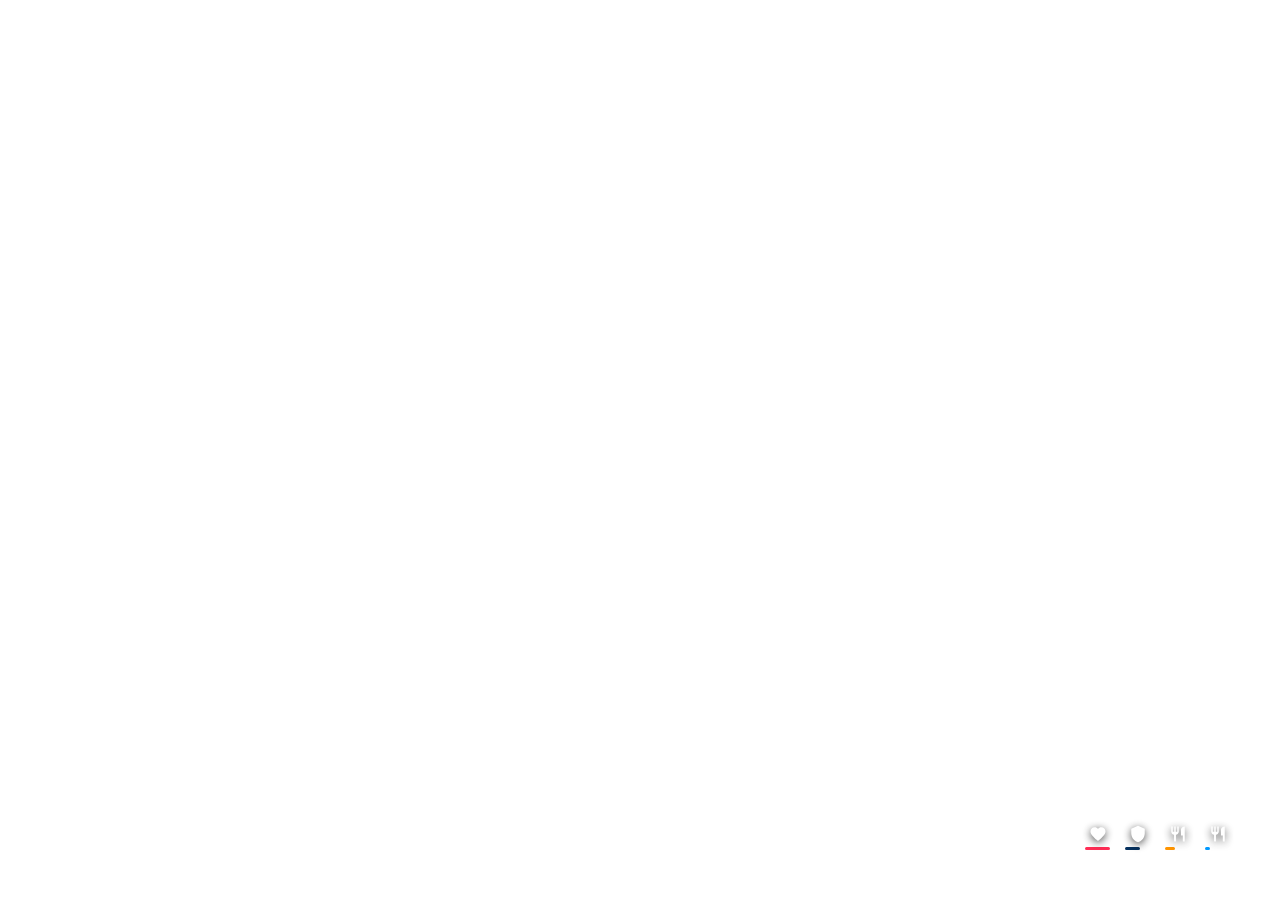
==== index.html @ fee07494 "Add files via upload" ====
<!DOCTYPE html>
<html lang="pt-BR">
<head>
    <meta charset="UTF-8">
    <title>FiveM HUD - Modular</title>
    <link href="https://fonts.googleapis.com/css2?family=Orbitron:wght@800&family=Rajdhani:wght@500;700&display=swap" rel="stylesheet">
    
    <link rel="stylesheet" href="./css/style.css">
    <link rel="stylesheet" href="./css/velocimetro.css">
    <link rel="stylesheet" href="./css/stats.css">
</head>
<body>

    <div class="hud-container">
        <div class="speed-wrap">
            <svg class="rpm-ring" width="160" height="160">
                <circle class="track" cx="80" cy="80" r="70"></circle>
                <circle class="fill" id="rpm-arc" cx="80" cy="80" r="70"></circle>
            </svg>
            
            <div class="speed-info">
                <div class="kmh" id="speed-val">000</div>
                <div class="unit-gear">
                    <span>KM/H</span>
                    <span class="gear-active" id="gear-val">N</span>
                </div>
            </div>
        </div>

        <div class="stats-wrap">
            <div class="stat-item">
                <svg viewBox="0 0 24 24"><path d="M12 21.35l-1.45-1.32C5.4 15.36 2 12.28 2 8.5 2 5.42 4.42 3 7.5 3c1.74 0 3.41.81 4.5 2.09C13.09 3.81 14.76 3 16.5 3 19.58 3 22 5.42 22 8.5c0 3.78-3.4 6.86-8.55 11.54L12 21.35z"/></svg>
                <div class="bar-bg"><div class="bar-inner hp"></div></div>
            </div>
            <div class="stat-item">
                <svg viewBox="0 0 24 24"><path d="M12 1L3 5v6c0 5.55 3.84 10.74 9 12 5.16-1.26 9-6.45 9-12V5l-9-4z"/></svg>
                <div class="bar-bg"><div class="bar-inner ar"></div></div>
            </div>
            <div class="stat-item">
                <svg viewBox="0 0 24 24"><path d="M11 9H9V2H7v7H5V2H3v7c0 2.12 1.66 3.84 3.75 3.97V22h2.5v-9.03C11.34 12.84 13 11.12 13 9V2h-2v7zm5-3v8h2.5v8H21V2c-2.76 0-5 2.24-5 4z"/></svg>
                <div class="bar-bg"><div class="bar-inner fd"></div></div>
            </div>
            <div class="stat-item">
                <svg viewBox="0 0 24 24"><path d="M11 9H9V2H7v7H5V2H3v7c0 2.12 1.66 3.84 3.75 3.97V22h2.5v-9.03C11.34 12.84 13 11.12 13 9V2h-2v7zm5-3v8h2.5v8H21V2c-2.76 0-5 2.24-5 4z"/></svg>
                <div class="bar-bg"><div class="bar-inner wt"></div></div>
            </div>
        </div>
    </div>
    <script src="js/stats.js"></script>
    <script src="js/speed.js"></script>
    <script src="js/app.js"></script>
</body>
</html>
---- css/style.css ----
/* Configurações Globais e Posicionamento */
:root {
    --shadow: rgba(0, 0, 0, 0.8);
}

body {
    margin: 0;
    padding: 0;
    height: 100vh;
    background: transparent; /* Transparente para o jogo */
    font-family: 'Rajdhani', sans-serif;
    color: white;
    overflow: hidden;
}

.hud-container {
    position: absolute;
    bottom: 50px;
    right: 50px;
    display: flex;
    flex-direction: column;
    align-items: center;
    gap: 5px;
}
---- css/velocimetro.css ----
/* Estilos do Velocímetro */
:root {
    --primary: #00e5ff;
    --danger: #ff2d55;
}

.speed-wrap {
    position: relative;
    width: 160px;
    height: 120px;
    display: flex;
    justify-content: center;
    align-items: center;
    display: none;
}

.rpm-ring {
    position: absolute;
    transform: rotate(-210deg);
    filter: drop-shadow(0 0 5px rgba(0, 229, 255, 0.2));
}

.track {
    fill: none;
    stroke: rgba(255, 255, 255, 0.05);
    stroke-width: 4;
}

.fill {
    fill: none;
    stroke: var(--primary);
    stroke-width: 5;
    stroke-dasharray: 440;
    stroke-dashoffset: 440;
    stroke-linecap: round;
    transition: stroke-dashoffset 0.1s linear, stroke 0.3s ease;
}

.speed-info {
    text-align: center;
    z-index: 2;
    margin-top: 10px;
}

.kmh {
    font-family: Arial, Helvetica, sans-serif;
    font-size: 3.8rem;
    line-height: 1;
    font-style: italic;
    text-shadow: 0 4px 10px var(--shadow);
}

.unit-gear {
    font-size: 0.8rem;
    letter-spacing: 2px;
    font-weight: 700;
    color: rgba(255,255,255,0.5);
    display: flex;
    gap: 10px;
    justify-content: center;
    margin-top: -5px;
}

.gear-active { 
    color: var(--primary); 
}
---- css/stats.css ----
/* Estilos dos Status */
:root {
    --armor: #06315f;
    --food: #ff9500;
    --water: #0099ff;
}

.stats-wrap {
    display: flex;
    gap: 15px;
    margin-top: 10px;
}

.stat-item {
    display: flex;
    flex-direction: column;
    align-items: center;
    gap: 4px;
}

.stat-item svg {
    width: 18px;
    height: 18px;
    fill: white;
    opacity: 0.9;
    filter: drop-shadow(0 2px 4px var(--shadow));
}

.bar-bg {
    width: 25px;
    height: 3px;
    background: rgba(255, 255, 255, 0.1);
    border-radius: 5px;
}

.bar-inner {
    height: 100%;
    border-radius: 5px;
    transition: width 0.4s ease;
}

/* Classes de Preenchimento */
.hp { background: var(--danger); width: 100%; }
.ar { background: var(--armor); width: 60%; }
.fd { background: var(--food); width: 40%; }
.wt { background: var(--water); width: 20%; }
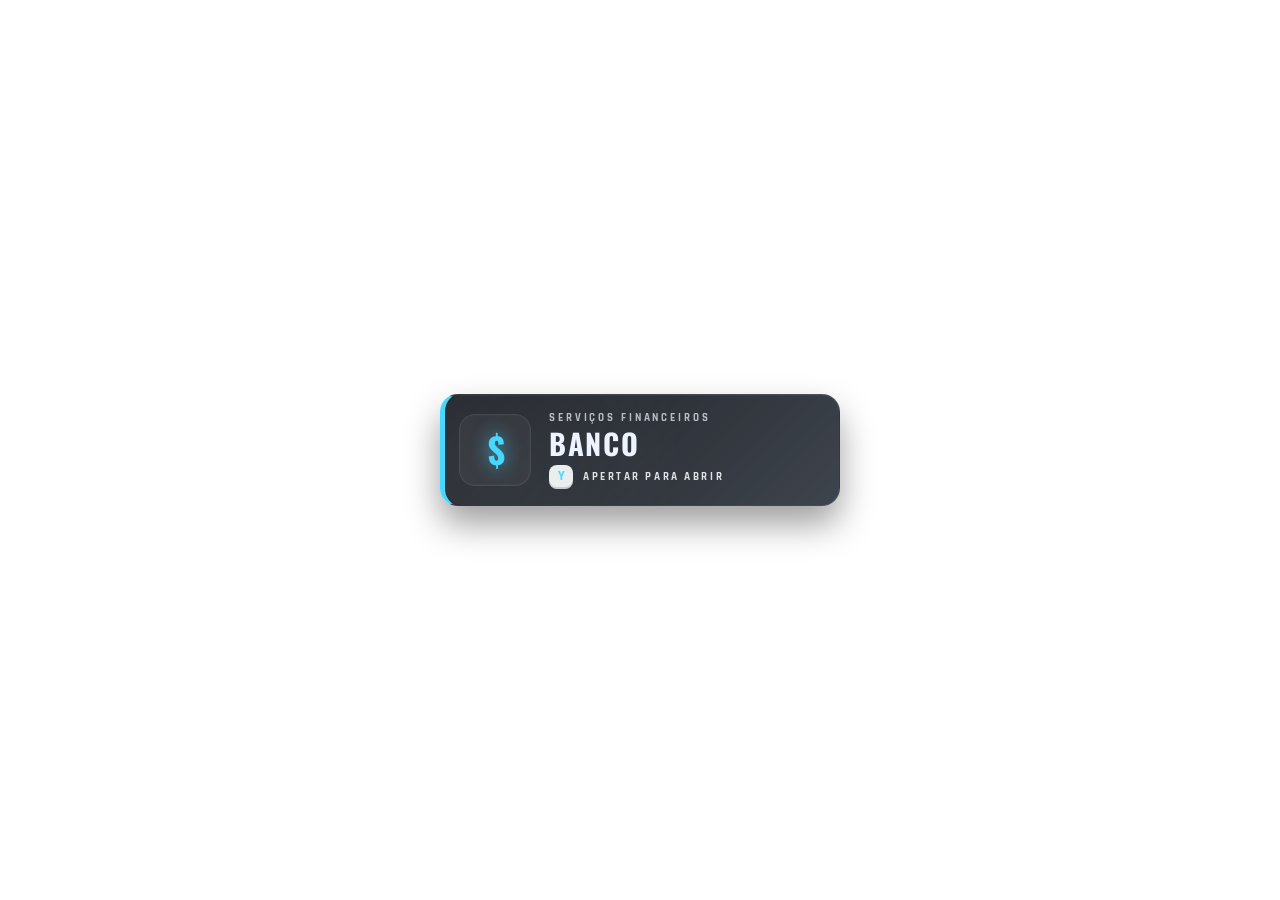
==== commit fa240cb5: "Add files via upload" ====
--- a/index.html
+++ b/index.html
@@ -2,52 +2,30 @@
 <html lang="pt-BR">
 <head>
     <meta charset="UTF-8">
-    <title>FiveM HUD - Modular</title>
-    <link href="https://fonts.googleapis.com/css2?family=Orbitron:wght@800&family=Rajdhani:wght@500;700&display=swap" rel="stylesheet">
-    
+    <meta name="viewport" content="width=device-width, initial-scale=1.0">
+    <title>Interação RP</title>
+    <link rel="preconnect" href="https://fonts.googleapis.com">
+    <link rel="preconnect" href="https://fonts.gstatic.com" crossorigin>
+    <link href="https://fonts.googleapis.com/css2?family=Oswald:wght@400;500;600;700&family=Rajdhani:wght@500;600;700;800&display=swap" rel="stylesheet">
     <link rel="stylesheet" href="./css/style.css">
-    <link rel="stylesheet" href="./css/velocimetro.css">
-    <link rel="stylesheet" href="./css/stats.css">
+    <script src="./js/script.js" defer></script>
 </head>
 <body>
+    <main class="marker-panel" id="marker-panel" data-type="bank" aria-live="polite">
+        <div class="marker-glow"></div>
 
-    <div class="hud-container">
-        <div class="speed-wrap">
-            <svg class="rpm-ring" width="160" height="160">
-                <circle class="track" cx="80" cy="80" r="70"></circle>
-                <circle class="fill" id="rpm-arc" cx="80" cy="80" r="70"></circle>
-            </svg>
-            
-            <div class="speed-info">
-                <div class="kmh" id="speed-val">000</div>
-                <div class="unit-gear">
-                    <span>KM/H</span>
-                    <span class="gear-active" id="gear-val">N</span>
-                </div>
+        <div class="marker-icon-wrap">
+            <div class="marker-icon" id="marker-icon">$</div>
+        </div>
+
+        <div class="marker-content">
+            <p class="marker-eyebrow" id="marker-eyebrow">SERVIÇOS FINANCEIROS</p>
+            <h1 class="marker-title" id="marker-title">Banco</h1>
+            <div class="marker-action-row">
+                <span class="marker-key">Y</span>
+                <span class="marker-action" id="marker-action">APERTAR PARA ABRIR</span>
             </div>
         </div>
-
-        <div class="stats-wrap">
-            <div class="stat-item">
-                <svg viewBox="0 0 24 24"><path d="M12 21.35l-1.45-1.32C5.4 15.36 2 12.28 2 8.5 2 5.42 4.42 3 7.5 3c1.74 0 3.41.81 4.5 2.09C13.09 3.81 14.76 3 16.5 3 19.58 3 22 5.42 22 8.5c0 3.78-3.4 6.86-8.55 11.54L12 21.35z"/></svg>
-                <div class="bar-bg"><div class="bar-inner hp"></div></div>
-            </div>
-            <div class="stat-item">
-                <svg viewBox="0 0 24 24"><path d="M12 1L3 5v6c0 5.55 3.84 10.74 9 12 5.16-1.26 9-6.45 9-12V5l-9-4z"/></svg>
-                <div class="bar-bg"><div class="bar-inner ar"></div></div>
-            </div>
-            <div class="stat-item">
-                <svg viewBox="0 0 24 24"><path d="M11 9H9V2H7v7H5V2H3v7c0 2.12 1.66 3.84 3.75 3.97V22h2.5v-9.03C11.34 12.84 13 11.12 13 9V2h-2v7zm5-3v8h2.5v8H21V2c-2.76 0-5 2.24-5 4z"/></svg>
-                <div class="bar-bg"><div class="bar-inner fd"></div></div>
-            </div>
-            <div class="stat-item">
-                <svg viewBox="0 0 24 24"><path d="M11 9H9V2H7v7H5V2H3v7c0 2.12 1.66 3.84 3.75 3.97V22h2.5v-9.03C11.34 12.84 13 11.12 13 9V2h-2v7zm5-3v8h2.5v8H21V2c-2.76 0-5 2.24-5 4z"/></svg>
-                <div class="bar-bg"><div class="bar-inner wt"></div></div>
-            </div>
-        </div>
-    </div>
-    <script src="js/stats.js"></script>
-    <script src="js/speed.js"></script>
-    <script src="js/app.js"></script>
+    </main>
 </body>
 </html>
--- a/css/style.css
+++ b/css/style.css
@@ -1,24 +1,177 @@
-/* Configurações Globais e Posicionamento */
+* {
+    box-sizing: border-box;
+}
+
 :root {
-    --shadow: rgba(0, 0, 0, 0.8);
+    --bg-1: #0d1117;
+    --bg-2: #141b26;
+    --panel-line: rgba(255, 255, 255, 0.08);
+    --text-1: #edf3ff;
+    --text-2: rgba(237, 243, 255, 0.72);
+    --bank: #48d7ff;
+    --hospital: #ff5d8f;
+    --shop: #ffc857;
+    --shadow: rgba(0, 0, 0, 0.38);
+}
+
+html, body {
+    margin: 0;
+    width: 100%;
+    height: 100%;
+    overflow: hidden;
+    background: transparent;
+    font-family: 'Rajdhani', sans-serif;
 }
 
 body {
-    margin: 0;
-    padding: 0;
-    height: 100vh;
-    background: transparent; /* Transparente para o jogo */
-    font-family: 'Rajdhani', sans-serif;
-    color: white;
-    overflow: hidden;
+    display: flex;
+    align-items: center;
+    justify-content: center;
 }
 
-.hud-container {
+.marker-panel {
+    position: relative;
+    display: flex;
+    align-items: center;
+    gap: 18px;
+    width: min(400px, 76vw);
+    padding: 16px 18px 16px 14px;
+    border-radius: 18px;
+    background: linear-gradient(135deg, rgba(13, 17, 23, 0.92), rgba(20, 27, 38, 0.82));
+    border: 1px solid var(--panel-line);
+    border-left: 5px solid var(--bank);
+    box-shadow: 0 18px 34px var(--shadow), inset 0 1px 0 rgba(255,255,255,0.04);
+    backdrop-filter: blur(10px);
+    animation: riseIn 0.22s ease-out;
+}
+
+.marker-glow {
     position: absolute;
-    bottom: 50px;
-    right: 50px;
+    inset: 0;
+    border-radius: inherit;
+    background: radial-gradient(circle at left center, rgba(255,255,255,0.06), transparent 60%);
+    pointer-events: none;
+}
+
+.marker-icon-wrap {
+    position: relative;
+    z-index: 1;
     display: flex;
+    align-items: center;
+    justify-content: center;
+    width: 72px;
+    height: 72px;
+    border-radius: 16px;
+    background: rgba(255, 255, 255, 0.04);
+    border: 1px solid rgba(255,255,255,0.08);
+    box-shadow: inset 0 0 0 1px rgba(255,255,255,0.02);
+}
+
+.marker-icon {
+    font-family: 'Oswald', sans-serif;
+    font-weight: 700;
+    font-size: 2.2rem;
+    letter-spacing: -0.06em;
+    line-height: 1;
+    color: var(--bank);
+    text-shadow: 0 0 18px rgba(72, 215, 255, 0.7);
+}
+
+.marker-content {
+    position: relative;
+    z-index: 1;
+    display: flex;
+    flex: 1;
     flex-direction: column;
+    gap: 6px;
+}
+
+.marker-eyebrow {
+    margin: 0;
+    font-size: 0.66rem;
+    letter-spacing: 0.18rem;
+    text-transform: uppercase;
+    font-weight: 700;
+    color: var(--text-2);
+}
+
+.marker-title {
+    margin: 0;
+    font-size: clamp(1.8rem, 2.1vw, 2.2rem);
+    line-height: 0.9;
+    color: var(--text-1);
+    font-weight: 700;
+    letter-spacing: 0.06em;
+    text-transform: uppercase;
+    font-family: 'Oswald', sans-serif;
+}
+
+.marker-action-row {
+    display: flex;
     align-items: center;
-    gap: 5px;
-}+    gap: 10px;
+    margin-top: 2px;
+}
+
+.marker-key {
+    display: inline-flex;
+    align-items: center;
+    justify-content: center;
+    width: 24px;
+    height: 24px;
+    border-radius: 8px;
+    background: rgba(255,255,255,0.92);
+    color: #0b1320;
+    font-weight: 800;
+    font-size: 0.82rem;
+    box-shadow: inset 0 -2px 0 rgba(0,0,0,0.14);
+}
+
+.marker-action {
+    color: rgba(255,255,255,0.86);
+    font-size: 0.7rem;
+    letter-spacing: 0.16rem;
+    text-transform: uppercase;
+    font-weight: 700;
+}
+
+.marker-panel[data-type="bank"] {
+    border-left-color: var(--bank);
+}
+
+.marker-panel[data-type="bank"] .marker-icon,
+.marker-panel[data-type="bank"] .marker-key {
+    color: var(--bank);
+    text-shadow: 0 0 18px rgba(72, 215, 255, 0.7);
+}
+
+.marker-panel[data-type="hospital"] {
+    border-left-color: var(--hospital);
+}
+
+.marker-panel[data-type="hospital"] .marker-icon,
+.marker-panel[data-type="hospital"] .marker-key {
+    color: var(--hospital);
+    text-shadow: 0 0 18px rgba(255, 93, 143, 0.7);
+}
+
+.marker-panel[data-type="shop"] {
+    border-left-color: var(--shop);
+}
+
+.marker-panel[data-type="shop"] .marker-icon,
+.marker-panel[data-type="shop"] .marker-key {
+    color: var(--shop);
+    text-shadow: 0 0 18px rgba(255, 200, 87, 0.7);
+}
+
+@keyframes riseIn {
+    from {
+        opacity: 0;
+        transform: translateY(8px) scale(0.98);
+    }
+    to {
+        opacity: 1;
+        transform: translateY(0) scale(1);
+    }
+}
